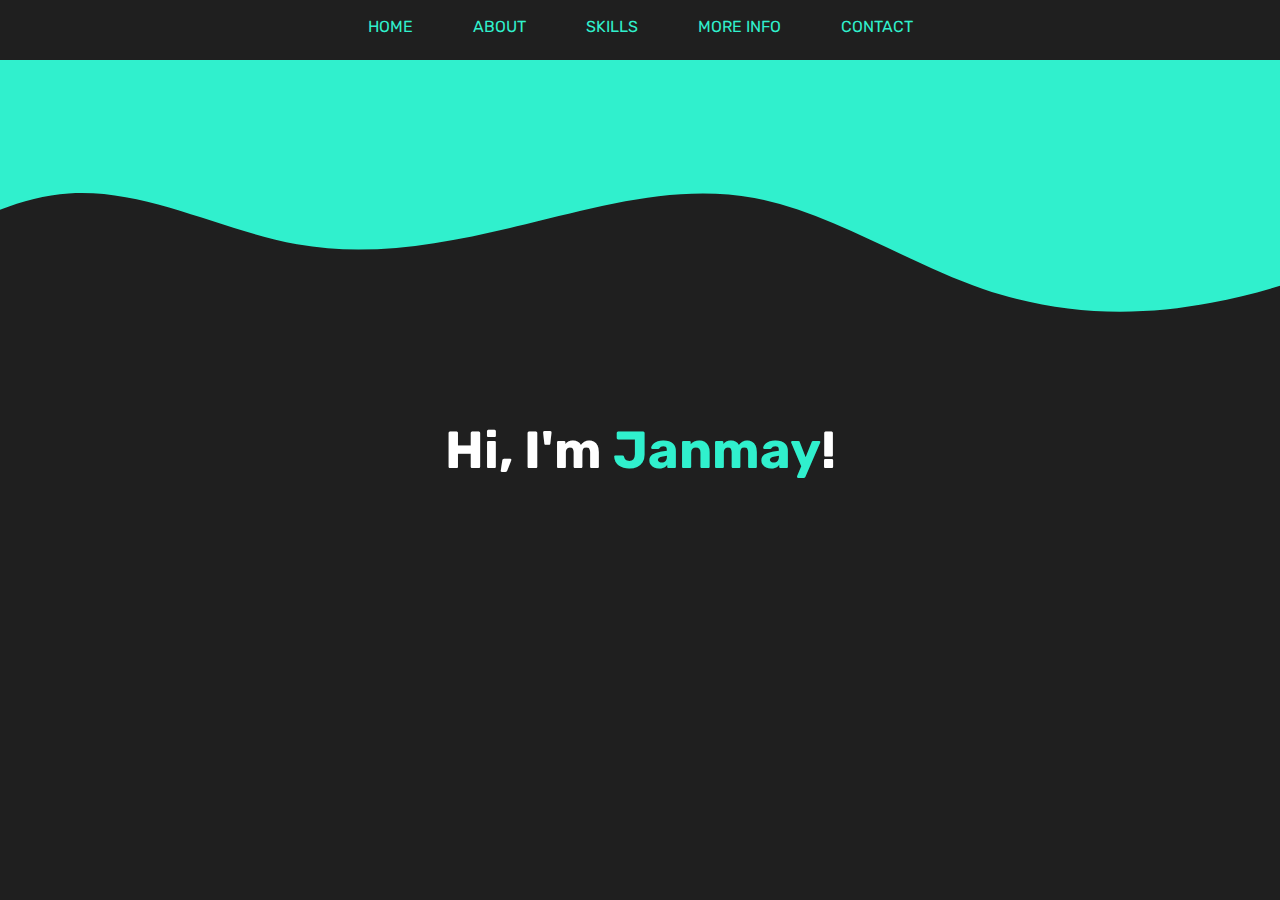
==== index.html @ 40f90382 "Layout | Background | Content changes" ====
<!DOCTYPE html>
<meta charset="UTF-8">
<meta name="viewport" content="width=device-width, initial-scale=1.0">
<html>
<head>
    <title>Janmay Patel</title>

    <link rel="stylesheet" href="/stylesheets/home.css"> 
    <link rel="stylesheet" href="https://fonts.googleapis.com/css?family=Rubik">
    <link href="https://fonts.googleapis.com/icon?family=Material+Icons" rel="stylesheet">
    <link rel="stylesheet" href="https://cdnjs.cloudflare.com/ajax/libs/font-awesome/4.7.0/css/font-awesome.min.css">
    
    <script src="https://code.jquery.com/jquery-3.6.0.min.js"
    integrity="sha256-/xUj+3OJU5yExlq6GSYGSHk7tPXikynS7ogEvDej/m4="
    crossorigin="anonymous"></script>
    
</head>

<body>
    
    <div class="container">
        <nav class="navbar">
            <ul>
                <li><a href="#home">Home</a></li>
                <li><a href="#about">About</a></li>
                <li><a href="#skills">Skills</a></li>
                <li><a href="#projects">More Info</a></li>
                <li><a href="#contact">Contact</a></li>
            </ul>
        </nav>
        <br><br>

        <section id="home">
            <h1> Hi, I'm <span id="text">Janmay</span>!</h1>
            
        </section>

        <section id="about">
            <br><br>
            <p>
            
                I'm a web developer based in <span class="greenspan">Perth</span>. <br>
                I create websites and webapps using the latest and coolest tech. <br>
                <span class="greenspan">React</span> is my framework of choice. <br> 
            </p>
        </section>
        
        <section id="skills">
            <p>
                <span class="greenspan">Skills</span>
                <br>
                <div class="skillsrow">
                    <img title="HTML" src="/images/large-icons/icons8-html-5-96.png">
                    <img title="CSS" src="/images/large-icons/icons8-css3-96.png">
                    <img title="JavaScript" src="/images/large-icons/icons8-javascript-96.png">
                    <img title="React JS" src="/images/large-icons/icons8-react-100.png">
                    <img title="Sass" src="/images/large-icons/icons8-sass-96.png">
                </div>
                <div class="skillscol">
                    <img title="HTML" src="/images/small-icons/icons8-html-5-48.png">
                    <img title="CSS" src="/images/small-icons/icons8-css3-48.png">
                    <img title="JavaScript" src="/images/small-icons/icons8-javascript-48.png">
                    <img title="React JS" src="/images/small-icons/icons8-react-50.png">
                    <img title="Sass" src="/images/small-icons/icons8-sass-48.png">
                </div>
                <br>
                <span class="greenspan">Tools</span>
                <div class="skillsrow">
                    <img title="VS Code" src="/images/large-icons/icons8-visual-studio-code-2019-96.png">
                    <img title="GitHub" src="/images/large-icons/icons8-github-90.png">
                </div>
                <div class="skillscol">
                    <img title="VS Code" src="/images/small-icons/icons8-visual-studio-code-2019-48.png">
                    <img title="GitHub" src="/images/small-icons/icons8-github-48.png">
                </div>
                
            </p>
        </section>

        <section id="projects">
            <p>
                Check out my single page resume <a href="./single.html" class="single">here</a>!
            </p>
        </section>

        <section id="contact">
            <p>
                <a class="resume" href="./Janmay Patel.pdf" download>Download Resume</a><br><br>
                <ul>
                    <li><i class="material-icons">email</i>   :<a href="mailto:janmay.patel07@gmail.com"> janmay.patel07@gmail.com</a></li>
                    <li><i class="material-icons">local_phone</i> : <span class="greenspan"> +61 450 646 205</span></li>
                    <li><i class="fa fa-linkedin" style="font-size:24px"></i>    :<a target="_blank" href="https://www.linkedin.com/in/janmayp/"> janmayp</a></li>
                </ul>

            </p>
        </section>
    </div>

    
</body>
</html>
---- stylesheets/home.css ----
* {
    margin: 0;
    padding: 0;
}

body {
    background-color: #1f1f1f;
    color: white;
    font-family: "Rubik";
    line-height: 1.5;
    height: 100vh;
    overflow: hidden;
}

.container {
    width: 100%;
    height: 100%;
    overflow-y: scroll;
    scroll-behavior: smooth;
    scroll-snap-type: y proximity;
}

.navbar {
    position: fixed;
    top: 0;
    z-index: 1;
    display: flex;
    width: 100%;
    height: 60px;
    background-color: #1f1f1f;
    color: #30f0cd;
    border-bottom: #30f0cd solid 1px;
}

.navbar ul {
    display: flex;
    list-style: none;
    width: 100%;
    justify-content: center;

}

.navbar ul li {
    margin: 0 5px;
    padding: 15px 25px 15px 25px;
}

.navbar ul li a {
    text-decoration: none;
    text-transform: uppercase;
    color: #30f0cd;
}

.navbar ul li a:hover {
    color: white;
}


section {
    display: flex;
    flex-direction: column;
    align-items: center;
    justify-content: center;
    width: 100%;
    height: 100vh;
    scroll-snap-align: center;
}

#home h1 {
    font-size: 3.25rem;
    text-align: center;
}

section p{
    font-size: 1.5rem;
}

#skills .greenspan{
    font-size: 1.75rem;
}

#contact ul li {
    font-size: 1.25rem;
}

#contact ul {
    list-style-type: none;
}

#contact ul li a{
    color:#30f0cd;
    text-decoration: none;
}

#contact ul li a:hover{
    color: white;
}

/* Background css */
section#home {
    background: url(../images/wave-top.svg) no-repeat center center/
    cover;
}

section#contact {
    background: url(../images/wave-bottom.svg) no-repeat center center/
    cover;
}


.greenspan {
    color: #30f0cd;
}


#text {
    color: #30f0cd;
}

#single {
    display: inline;
}

#projects a {
    white-space: nowrap;
    text-decoration: none;
    color: #30f0cd;
}

#projects a:hover {
    color: white;
}

/* icon grid skills section */

.skillsrow {
    display: flex;
    flex-direction: row;
    padding: 30px;
    gap: 50px;
}

/* download resume link */
.resume {
    border: #1f1f1f solid 2px;
    padding: 15px;
    margin: 10px;
    background: #30f0cd;
    border-radius: 10px;
    font-size: 20px;
    color: #1f1f1f;
    text-decoration: none;
}

.resume:hover {
    transition: 0.35s;
    border:#30f0cd solid 2px;
    background: #1f1f1f;
    color:#30f0cd;
}

/* CSS for skills icons */

.skillscol {
    display: none;
}

@media all and (max-width: 850px) {
    .skillsrow {
    display: none;
    }
    .skillscol{
    display: flex;
    flex-direction: column;
    padding: 30px;
    gap: 50px;
    }
    
}

@media all and (max-width: 600px) {
    .navbar{
        display: none;
    }
    hr{
        display: none;
    }
    
    #home h1 {
        font-size: 3.25rem;
        text-align: center;
    }

    section p{
        font-size: 1.75rem;
    }

    #contact ul li {
        font-size: 1.25rem;
    }      
}
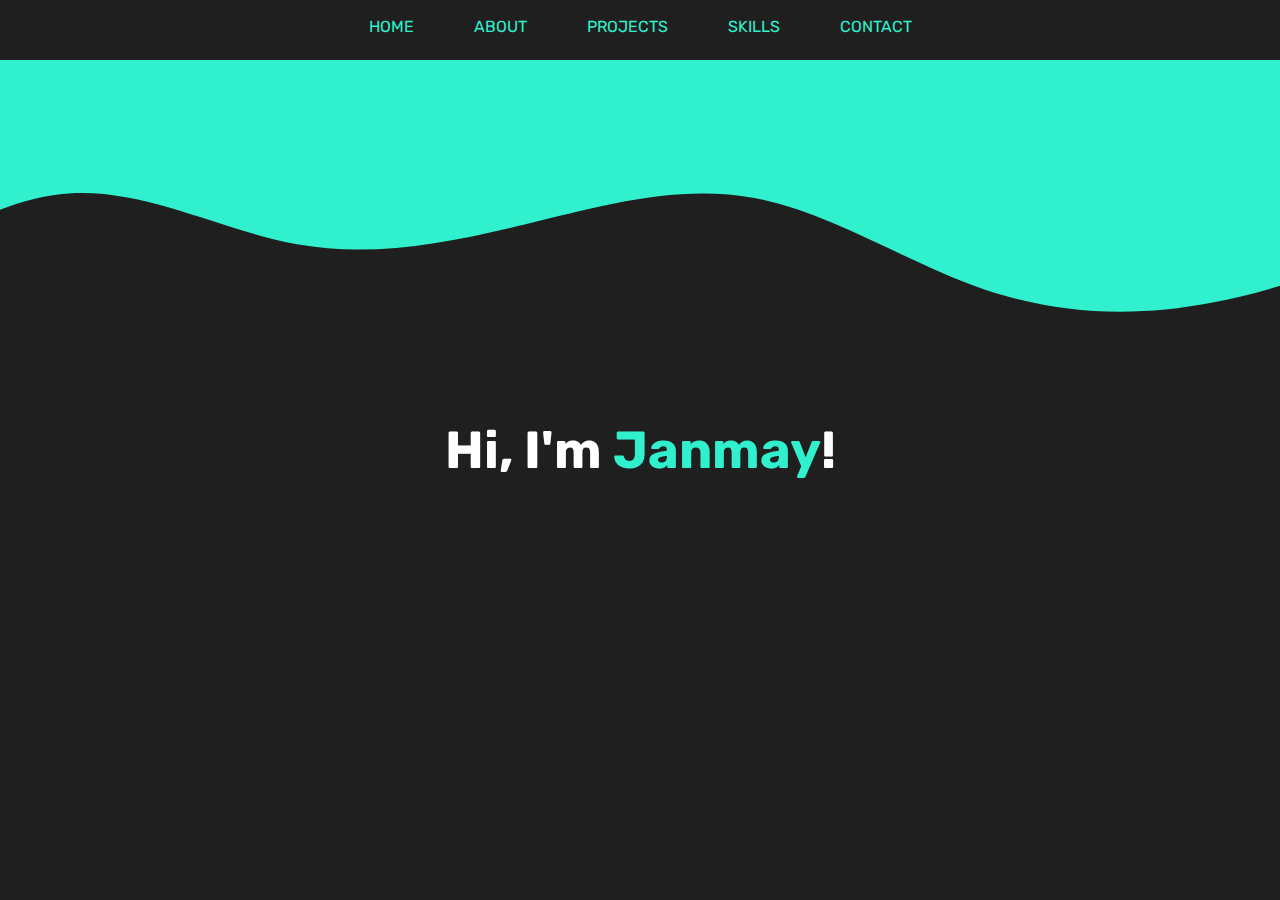
==== commit 8652f4c7: "Project Section Updates | CSS Changes" ====
--- a/index.html
+++ b/index.html
@@ -23,8 +23,8 @@
             <ul>
                 <li><a href="#home">Home</a></li>
                 <li><a href="#about">About</a></li>
+                <li><a href="#projects">Projects</a></li>
                 <li><a href="#skills">Skills</a></li>
-                <li><a href="#projects">More Info</a></li>
                 <li><a href="#contact">Contact</a></li>
             </ul>
         </nav>
@@ -37,17 +37,50 @@
 
         <section id="about">
             <br><br>
-            <p>
-            
-                I'm a web developer based in <span class="greenspan">Perth</span>. <br>
-                I create websites and webapps using the latest and coolest tech. <br>
-                <span class="greenspan">React</span> is my framework of choice. <br> 
-            </p>
+            <div class="aboutMe">
+                <img src="/images/janmay.jpg">
+                <p><br>I'm a web developer based in <span class="greenspan">Perth</span>. <br>
+                    I create websites and webapps using the latest and coolest tech. <br>
+                    <span class="greenspan">React</span> is my library of choice. <br>
+                </p>
+                 
+            </div>
+        </section>
+
+        <section id="projects">
+            <h2 class="greenspan">PROJECTS</h2><br>
+            <div class="projects-container">
+                <div class="project-unit">
+                        <h3>Utility Dashboard</h3>
+                        <br>
+                        <p>
+                            <img src="images/small-icons/icons8-react-50.png">
+                            <img src="images/small-icons/icons8-sass-48.png">
+                        </p>
+                        <br>
+                        <a href="https://github.com/JanmayP/util-dash" class="projLink" target="_blank">
+                            <img src="images/small-icons/icons8-github-48.png">
+                        </a>
+                </div>
+                <div class="project-unit">
+                    <h3>Portfolio Website</h3>
+                    <br>
+                    <p>
+                        <img src="images/small-icons/icons8-html-5-48.png">
+                        <img src="images/small-icons/icons8-css3-48.png">
+                        <img src="images/small-icons/icons8-javascript-48.png"> 
+                    </p>
+                    <br>
+                        <a href="https://github.com/JanmayP/personal-website" class="projLink" target="_blank">
+                            <img src="images/small-icons/icons8-github-48.png">
+                        </a>
+                </div>
+            </div>
         </section>
         
         <section id="skills">
             <p>
-                <span class="greenspan">Skills</span>
+                <span class="greenspan">SKILLS</span>
                 <br>
                 <div class="skillsrow">
                     <img title="HTML" src="/images/large-icons/icons8-html-5-96.png">
@@ -64,7 +97,7 @@
                     <img title="Sass" src="/images/small-icons/icons8-sass-48.png">
                 </div>
                 <br>
-                <span class="greenspan">Tools</span>
+                <span class="greenspan">TOOLS</span>
                 <div class="skillsrow">
                     <img title="VS Code" src="/images/large-icons/icons8-visual-studio-code-2019-96.png">
                     <img title="GitHub" src="/images/large-icons/icons8-github-90.png">
@@ -74,12 +107,6 @@
                     <img title="GitHub" src="/images/small-icons/icons8-github-48.png">
                 </div>
                 
-            </p>
-        </section>
-
-        <section id="projects">
-            <p>
-                Check out my single page resume <a href="./single.html" class="single">here</a>!
             </p>
         </section>
 
--- a/stylesheets/home.css
+++ b/stylesheets/home.css
@@ -153,7 +153,7 @@
 }
 
 .resume:hover {
-    transition: 0.35s;
+    transition: 0.5s;
     border:#30f0cd solid 2px;
     background: #1f1f1f;
     color:#30f0cd;
@@ -178,7 +178,7 @@
     
 }
 
-@media all and (max-width: 600px) {
+@media all and (max-width: 650px) {
     .navbar{
         display: none;
     }
@@ -197,5 +197,87 @@
 
     #contact ul li {
         font-size: 1.25rem;
-    }      
-}
+    }  
+    
+}
+
+/* css for project section */
+
+.projects-container {
+    display: flex;
+    flex-direction: row;
+    justify-content: space-between;
+}
+
+.project-unit {
+    color:#30f0cd;
+    border: 2px solid #30f0cd;
+    border-radius: 15px;
+    margin: 40px;
+    padding: 40px;
+
+    display: flex;
+    flex-direction: column;
+    align-items: center;
+}
+
+.project-unit p{
+    font-size: 15px;
+}
+
+.projLink{
+   height: 52px;
+   width: 52px;
+   border-radius: 50%;
+   color:#1f1f1f;
+    background-color: white;
+}
+.projLink img {
+    transform: translate(2px, 2px);
+}
+
+.projLink:hover {
+    transition: 0.65s;
+    background-color: #30f0cd;
+}
+
+
+/* img about me */
+
+.aboutMe {
+    display: flex;
+    flex-direction: row;
+    justify-content: space-between;
+    gap: 50px;
+}
+
+.aboutMe img {
+    height: 200px;
+    width: 200px;
+    border:solid 3px #30f0cd;
+    border-radius: 50%;
+}
+
+/* mobile formatting */
+
+@media (max-width: 650px){
+    
+    .aboutMe {
+        display: flex;
+        flex-direction: column;
+        justify-content: space-between;
+        gap: 50px;
+    }
+
+    .aboutMe p{
+        font-size: 1.25rem;
+        margin-left: 30px;
+        margin-right: 50px;
+    }
+
+    .projects-container {
+        display: flex;
+        flex-direction: column;
+        justify-content: space-between;
+    }
+}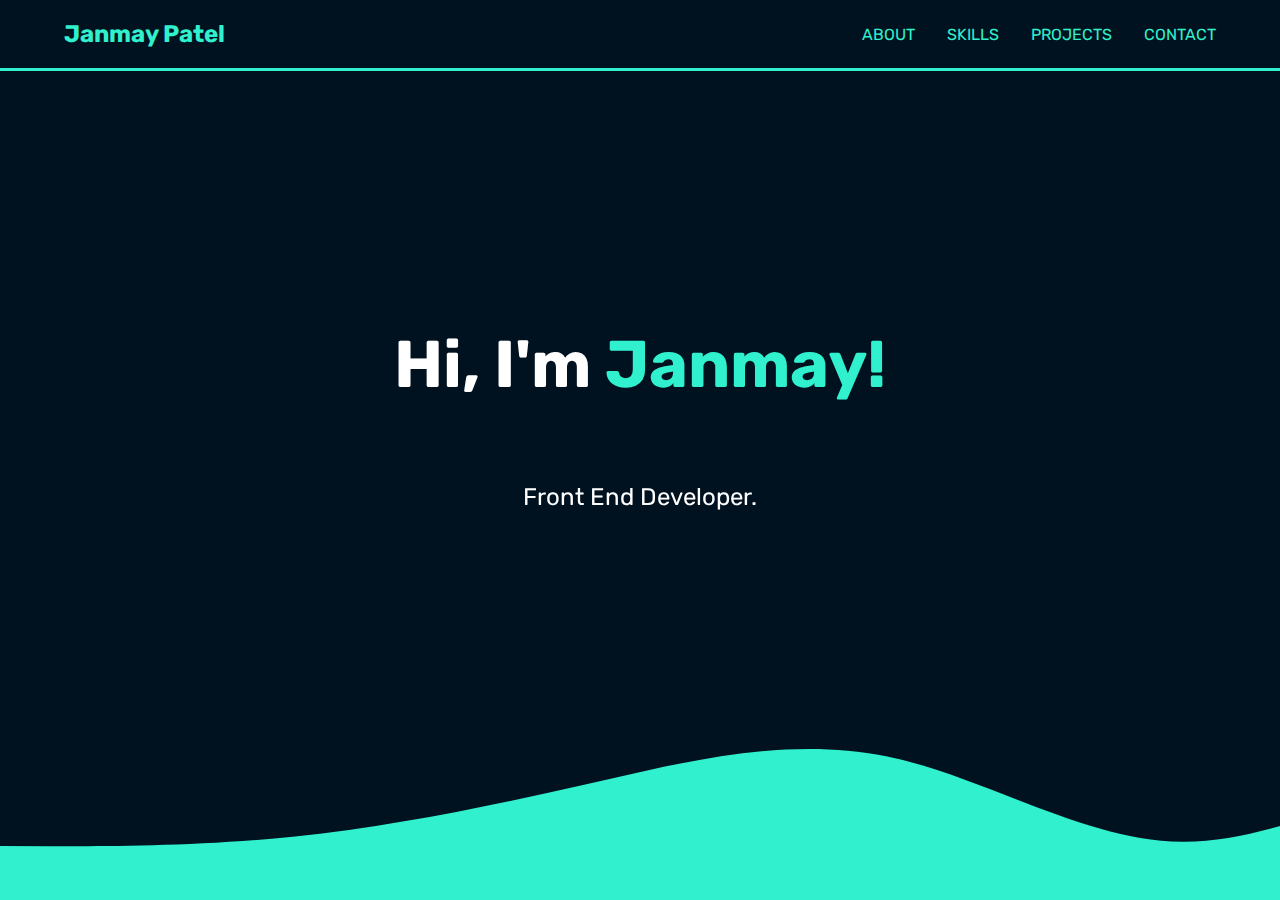
==== commit 200fdb15: "Site update" ====
--- a/index.html
+++ b/index.html
@@ -1,128 +1,33 @@
 <!DOCTYPE html>
-<meta charset="UTF-8">
-<meta name="viewport" content="width=device-width, initial-scale=1.0">
-<html>
+<html lang="en">
 <head>
-    <title>Janmay Patel</title>
-
-    <link rel="stylesheet" href="/stylesheets/home.css"> 
-    <link rel="stylesheet" href="https://fonts.googleapis.com/css?family=Rubik">
-    <link href="https://fonts.googleapis.com/icon?family=Material+Icons" rel="stylesheet">
-    <link rel="stylesheet" href="https://cdnjs.cloudflare.com/ajax/libs/font-awesome/4.7.0/css/font-awesome.min.css">
-    
-    <script src="https://code.jquery.com/jquery-3.6.0.min.js"
-    integrity="sha256-/xUj+3OJU5yExlq6GSYGSHk7tPXikynS7ogEvDej/m4="
-    crossorigin="anonymous"></script>
-    
+  <meta charset="UTF-8">
+  <meta http-equiv="X-UA-Compatible" content="IE=edge">
+  <meta name="viewport" content="width=device-width, initial-scale=1.0">
+  <link rel="stylesheet" href="https://fonts.googleapis.com/css?family=Rubik">
+  <link rel="stylesheet" href="index.css">
+  <title>Janmay Patel</title>
 </head>
-
 <body>
-    
-    <div class="container">
-        <nav class="navbar">
-            <ul>
-                <li><a href="#home">Home</a></li>
-                <li><a href="#about">About</a></li>
-                <li><a href="#projects">Projects</a></li>
-                <li><a href="#skills">Skills</a></li>
-                <li><a href="#contact">Contact</a></li>
-            </ul>
-        </nav>
-        <br><br>
-
-        <section id="home">
-            <h1> Hi, I'm <span id="text">Janmay</span>!</h1>
-            
-        </section>
-
-        <section id="about">
-            <br><br>
-            <div class="aboutMe">
-                <img src="/images/janmay.jpg">
-                <p><br>I'm a web developer based in <span class="greenspan">Perth</span>. <br>
-                    I create websites and webapps using the latest and coolest tech. <br>
-                    <span class="greenspan">React</span> is my library of choice. <br>
-                </p>
-                 
-            </div>
-        </section>
-
-        <section id="projects">
-            <h2 class="greenspan">PROJECTS</h2><br>
-            <div class="projects-container">
-                <div class="project-unit">
-                        <h3>Utility Dashboard</h3>
-                        <br>
-                        <p>
-                            <img src="images/small-icons/icons8-react-50.png">
-                            <img src="images/small-icons/icons8-sass-48.png">
-                        </p>
-                        <br>
-                        <a href="https://github.com/JanmayP/util-dash" class="projLink" target="_blank">
-                            <img src="images/small-icons/icons8-github-48.png">
-                        </a>
-                </div>
-                <div class="project-unit">
-                    <h3>Portfolio Website</h3>
-                    <br>
-                    <p>
-                        <img src="images/small-icons/icons8-html-5-48.png">
-                        <img src="images/small-icons/icons8-css3-48.png">
-                        <img src="images/small-icons/icons8-javascript-48.png"> 
-                    </p>
-                    <br>
-                        <a href="https://github.com/JanmayP/personal-website" class="projLink" target="_blank">
-                            <img src="images/small-icons/icons8-github-48.png">
-                        </a>
-                </div>
-            </div>
-        </section>
-        
-        <section id="skills">
-            <p>
-                <span class="greenspan">SKILLS</span>
-                <br>
-                <div class="skillsrow">
-                    <img title="HTML" src="/images/large-icons/icons8-html-5-96.png">
-                    <img title="CSS" src="/images/large-icons/icons8-css3-96.png">
-                    <img title="JavaScript" src="/images/large-icons/icons8-javascript-96.png">
-                    <img title="React JS" src="/images/large-icons/icons8-react-100.png">
-                    <img title="Sass" src="/images/large-icons/icons8-sass-96.png">
-                </div>
-                <div class="skillscol">
-                    <img title="HTML" src="/images/small-icons/icons8-html-5-48.png">
-                    <img title="CSS" src="/images/small-icons/icons8-css3-48.png">
-                    <img title="JavaScript" src="/images/small-icons/icons8-javascript-48.png">
-                    <img title="React JS" src="/images/small-icons/icons8-react-50.png">
-                    <img title="Sass" src="/images/small-icons/icons8-sass-48.png">
-                </div>
-                <br>
-                <span class="greenspan">TOOLS</span>
-                <div class="skillsrow">
-                    <img title="VS Code" src="/images/large-icons/icons8-visual-studio-code-2019-96.png">
-                    <img title="GitHub" src="/images/large-icons/icons8-github-90.png">
-                </div>
-                <div class="skillscol">
-                    <img title="VS Code" src="/images/small-icons/icons8-visual-studio-code-2019-48.png">
-                    <img title="GitHub" src="/images/small-icons/icons8-github-48.png">
-                </div>
-                
-            </p>
-        </section>
-
-        <section id="contact">
-            <p>
-                <a class="resume" href="./Janmay Patel.pdf" download>Download Resume</a><br><br>
-                <ul>
-                    <li><i class="material-icons">email</i>   :<a href="mailto:janmay.patel07@gmail.com"> janmay.patel07@gmail.com</a></li>
-                    <li><i class="material-icons">local_phone</i> : <span class="greenspan"> +61 450 646 205</span></li>
-                    <li><i class="fa fa-linkedin" style="font-size:24px"></i>    :<a target="_blank" href="https://www.linkedin.com/in/janmayp/"> janmayp</a></li>
-                </ul>
-
-            </p>
-        </section>
+  <nav class="navbar">
+    <h2><a href="https://janmaypatel.com/" id="home-desktop">Janmay Patel</a><a href="https://janmaypatel.com/" id="home-mobile">Janmay</a></h2>
+    <ul>
+        <li><a href="info.html#about">About</a></li>
+        <li><a href="info.html#skills">Skills</a></li>
+        <li><a href="info.html#projects">Projects</a></li>
+        <li><a href="info.html#contact">Contact</a></li>
+    </ul>
+  </nav> 
+  <section class="landing" id="home">
+    <div class="wave">
     </div>
-
-    
+    <div class="content">
+      <h2>Hi, I'm <span class="green">Janmay!</span></h2>
+      <p>
+        Front End Developer. 
+        <!-- ADD ANOTHER CHEEKY PHRASE -->
+      </p>
+    </div>
+  </section> 
 </body>
 </html>--- a/index.css
+++ b/index.css
@@ -0,0 +1,147 @@
+body {
+  margin: 0;
+  font-family: "Rubik";
+}
+
+.navbar {
+  position: fixed;
+  top: 0;
+  z-index: 1;
+  display: -webkit-box;
+  display: -ms-flexbox;
+  display: flex;
+  -webkit-box-orient: horizontal;
+  -webkit-box-direction: normal;
+      -ms-flex-direction: row;
+          flex-direction: row;
+  -webkit-box-pack: justify;
+      -ms-flex-pack: justify;
+          justify-content: space-between;
+  width: 100%;
+  height: 7.5vh;
+  border-bottom: solid 3px #30f0cd;
+  background: #001220;
+}
+
+.navbar h2 a {
+  padding: 0 0 0 5vw;
+  text-decoration: none;
+  color: #30f0cd;
+}
+
+.navbar ul {
+  padding: 1vh 5vw 0 0;
+  display: -webkit-box;
+  display: -ms-flexbox;
+  display: flex;
+  list-style: none;
+  -webkit-box-pack: center;
+      -ms-flex-pack: center;
+          justify-content: center;
+  gap: 2.5vw;
+}
+
+.navbar ul li {
+  text-transform: uppercase;
+}
+
+.navbar ul li a {
+  text-decoration: none;
+  color: #30f0cd;
+}
+
+.navbar ul li a:hover {
+  -webkit-transition: 0.35s;
+  transition: 0.35s;
+  color: white;
+}
+
+.landing {
+  height: 100vh;
+  width: 100vw;
+  position: relative;
+  overflow: hidden;
+}
+
+.content {
+  text-align: left;
+  font-size: 2.75rem;
+  color: white;
+  position: relative;
+  top: 30vh;
+  display: -webkit-box;
+  display: -ms-flexbox;
+  display: flex;
+  -webkit-box-orient: vertical;
+  -webkit-box-direction: normal;
+      -ms-flex-direction: column;
+          flex-direction: column;
+  -webkit-box-pack: center;
+      -ms-flex-pack: center;
+          justify-content: center;
+  text-align: center;
+}
+
+.content p {
+  font-size: 1.5rem;
+}
+
+@-webkit-keyframes bg-slide {
+  0% {
+    -webkit-transform: translateX(0);
+            transform: translateX(0);
+  }
+  50% {
+    -webkit-transform: translateX(-50%);
+            transform: translateX(-50%);
+  }
+  100% {
+    -webkit-transform: translateX(0);
+            transform: translateX(0);
+  }
+}
+
+@keyframes bg-slide {
+  0% {
+    -webkit-transform: translateX(0);
+            transform: translateX(0);
+  }
+  50% {
+    -webkit-transform: translateX(-50%);
+            transform: translateX(-50%);
+  }
+  100% {
+    -webkit-transform: translateX(0);
+            transform: translateX(0);
+  }
+}
+
+.wave {
+  position: fixed;
+  width: 200vw;
+  height: 100vh;
+  background: url(./images/bottom.svg) repeat-x;
+  -webkit-animation: bg-slide 25s linear infinite;
+          animation: bg-slide 25s linear infinite;
+}
+
+.green {
+  color: #30f0cd;
+}
+
+#home-mobile {
+  display: none;
+}
+
+@media screen and (max-width: 510px) {
+  #home-mobile {
+    display: block;
+  }
+  #home-desktop {
+    display: none;
+  }
+  .content {
+    margin: 0 0 0 10vw;
+  }
+}
+/*# sourceMappingURL=index.css.map */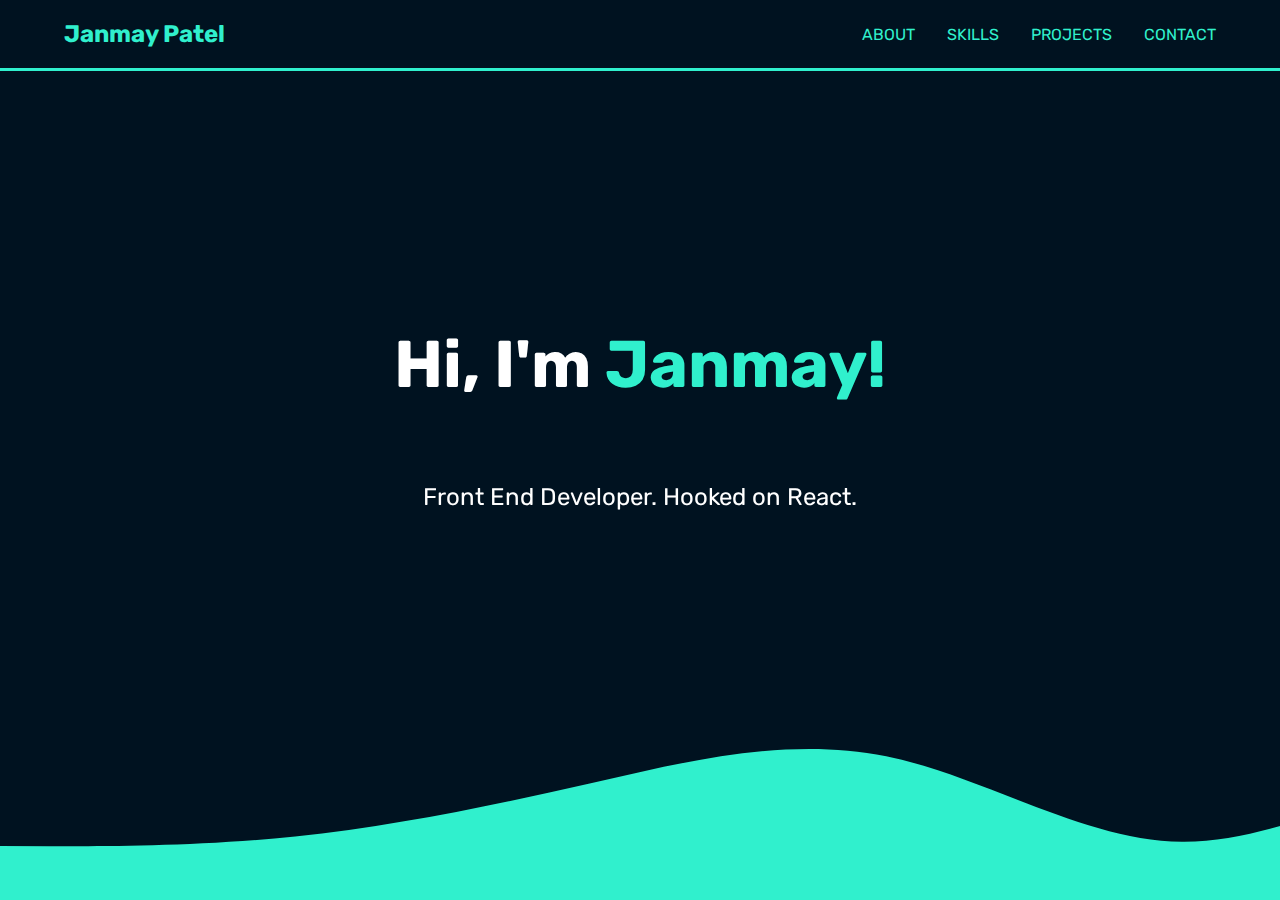
==== commit 78fde44c: "Minor Changes" ====
--- a/index.html
+++ b/index.html
@@ -24,8 +24,7 @@
     <div class="content">
       <h2>Hi, I'm <span class="green">Janmay!</span></h2>
       <p>
-        Front End Developer. 
-        <!-- ADD ANOTHER CHEEKY PHRASE -->
+        Front End Developer. Hooked on React.
       </p>
     </div>
   </section> 
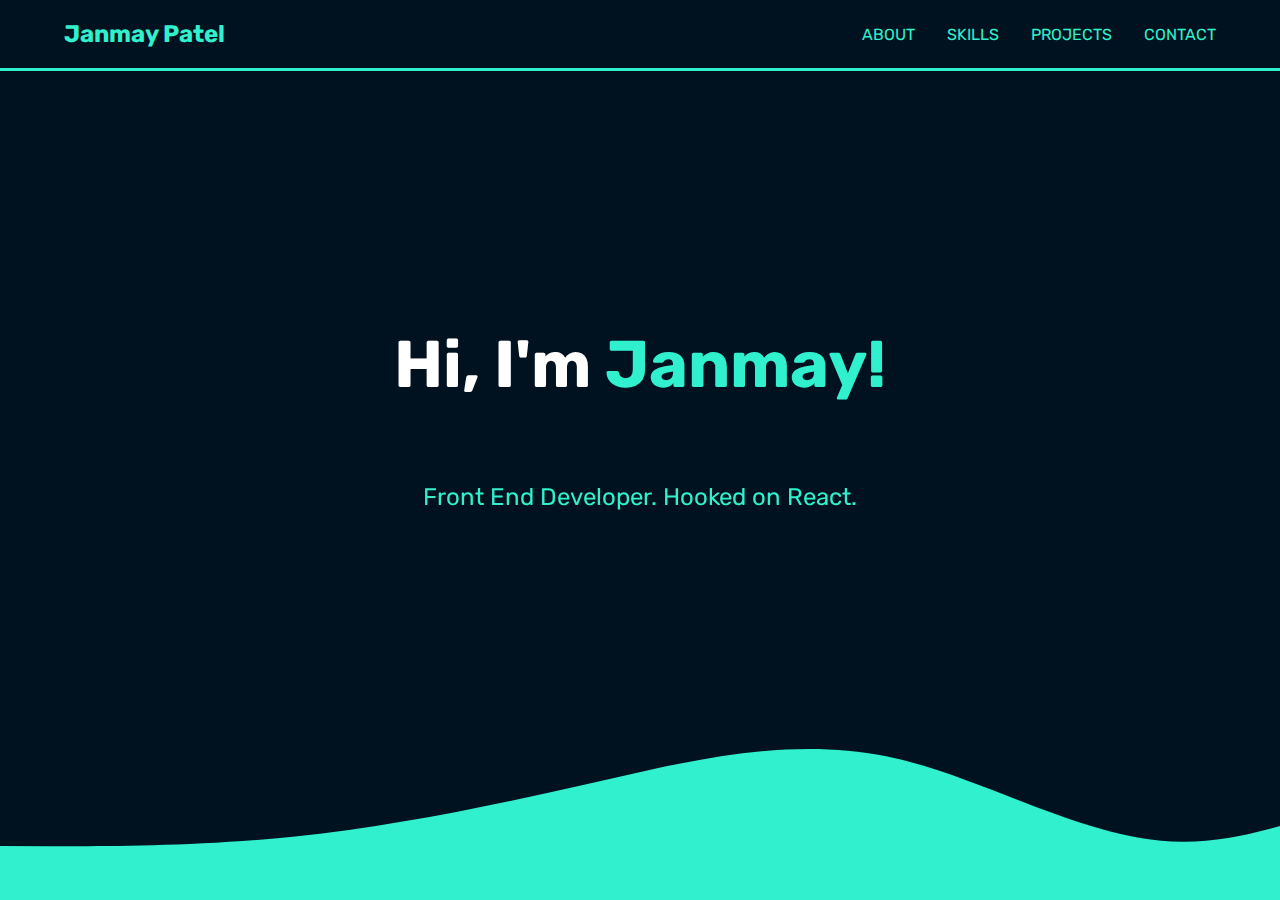
==== commit 562fcced: "CSS Changes + Skills content" ====
--- a/index.html
+++ b/index.html
@@ -23,8 +23,8 @@
     </div>
     <div class="content">
       <h2>Hi, I'm <span class="green">Janmay!</span></h2>
-      <p>
-        Front End Developer. Hooked on React.
+      <p class="green">
+        Front End Developer. <br class="mobile-br">Hooked on React.
       </p>
     </div>
   </section> 
--- a/index.css
+++ b/index.css
@@ -133,6 +133,10 @@
   display: none;
 }
 
+.mobile-br {
+  display: none;
+}
+
 @media screen and (max-width: 510px) {
   #home-mobile {
     display: block;
@@ -143,5 +147,13 @@
   .content {
     margin: 0 0 0 10vw;
   }
+  .mobile-br {
+    display: block;
+  }
+  .wave {
+    width: 600vw;
+    -webkit-animation: bg-slide 12s linear infinite;
+            animation: bg-slide 12s linear infinite;
+  }
 }
 /*# sourceMappingURL=index.css.map */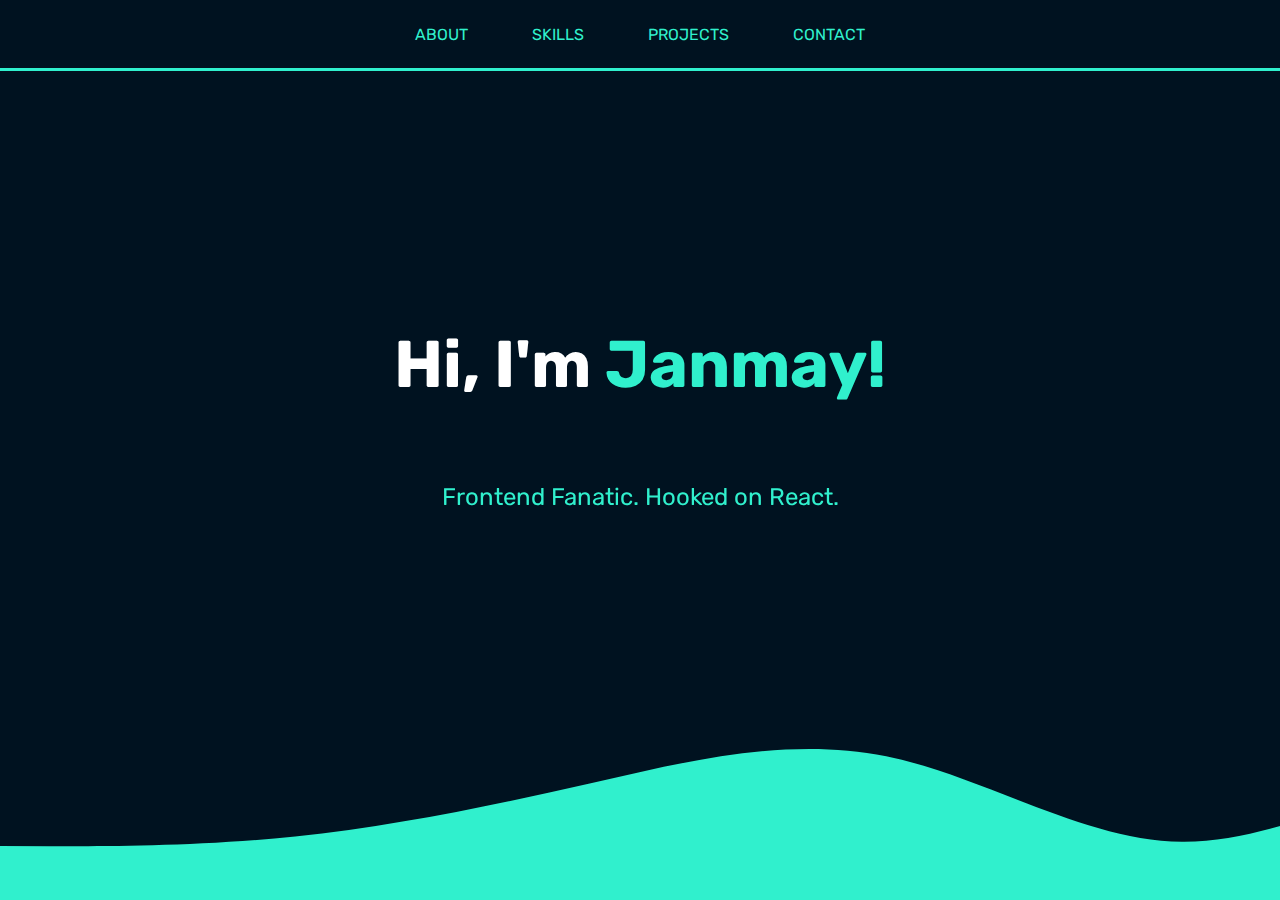
==== commit eb9cb769: "Navbar + Loading page changes" ====
--- a/index.html
+++ b/index.html
@@ -10,7 +10,7 @@
 </head>
 <body>
   <nav class="navbar">
-    <h2><a href="https://janmaypatel.com/" id="home-desktop">Janmay Patel</a><a href="https://janmaypatel.com/" id="home-mobile">Janmay</a></h2>
+    <!-- <h2><a href="https://janmaypatel.com/" id="home-desktop">Janmay Patel</a><a href="https://janmaypatel.com/" id="home-mobile">Janmay</a></h2> -->
     <ul>
         <li><a href="info.html#about">About</a></li>
         <li><a href="info.html#skills">Skills</a></li>
@@ -24,7 +24,9 @@
     <div class="content">
       <h2>Hi, I'm <span class="green">Janmay!</span></h2>
       <p class="green">
-        Front End Developer. <br class="mobile-br">Hooked on React.
+        Frontend Fanatic.
+        <br class="mobile-br">
+        Hooked on React.
       </p>
     </div>
   </section> 
--- a/index.css
+++ b/index.css
@@ -14,9 +14,9 @@
   -webkit-box-direction: normal;
       -ms-flex-direction: row;
           flex-direction: row;
-  -webkit-box-pack: justify;
-      -ms-flex-pack: justify;
-          justify-content: space-between;
+  -webkit-box-pack: center;
+      -ms-flex-pack: center;
+          justify-content: center;
   width: 100%;
   height: 7.5vh;
   border-bottom: solid 3px #30f0cd;
@@ -30,7 +30,7 @@
 }
 
 .navbar ul {
-  padding: 1vh 5vw 0 0;
+  padding: 1vh 0 0 0;
   display: -webkit-box;
   display: -ms-flexbox;
   display: flex;
@@ -38,7 +38,7 @@
   -webkit-box-pack: center;
       -ms-flex-pack: center;
           justify-content: center;
-  gap: 2.5vw;
+  gap: 5vw;
 }
 
 .navbar ul li {
@@ -152,8 +152,8 @@
   }
   .wave {
     width: 600vw;
-    -webkit-animation: bg-slide 12s linear infinite;
-            animation: bg-slide 12s linear infinite;
+    -webkit-animation: bg-slide 18s linear infinite;
+            animation: bg-slide 18s linear infinite;
   }
 }
 /*# sourceMappingURL=index.css.map */